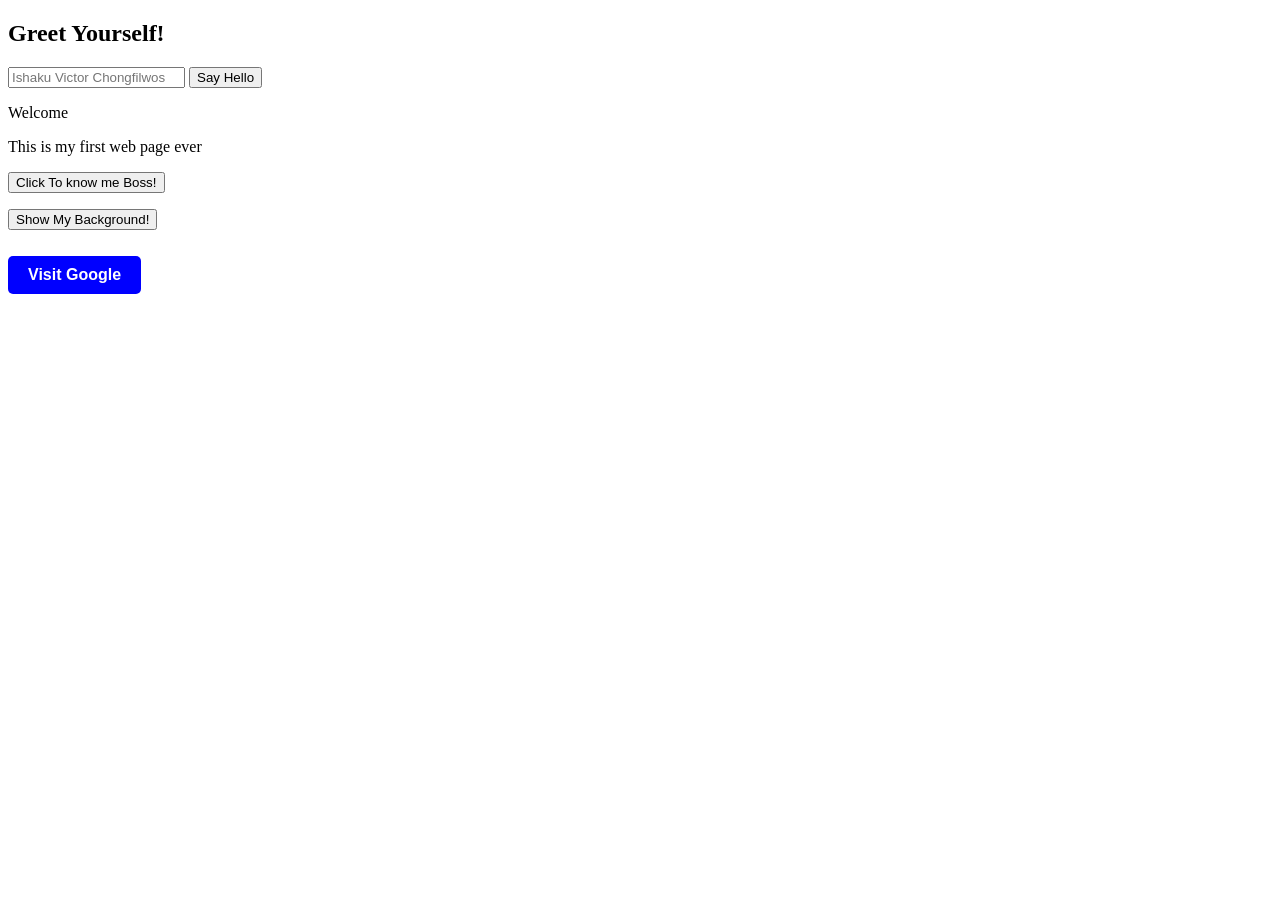
==== index.html @ 628513b8 "Add files via upload" ====
<!DOCTYPE html>
<html>
    <head>
        <title>My First Website</title>
        <script src="script.js" defer></script>
    </head>
    <body>
         <h2>Greet Yourself!</h2>
            <input type="text" id="username"
            placeholder="Ishaku Victor Chongfilwos">
            <button onclick="greetuser()">Say Hello</button>
            <p>Welcome
                <span id="message"></span>
            </p>
            <p>This is my first web page ever</p>
            <button onclick="myDetails()">Click To know me Boss!</button>
            <p id="message2"></p>
            <button onclick="showMessage3()">Show My Background!</button>
            <p id="message3"></p>
        <a href="https://www.google.com"
        target="_blank"
            style="
                display: inline-block;
                background-color: blue;
                color: white;
                padding: 10px 20px;
                text-decoration: none;
                border-radius: 5px;
                font-family: sans-serif;
                font-weight: bold;
                margin-top: 10px;
            ">
            Visit Google
        </a>        
    </body>
</html>
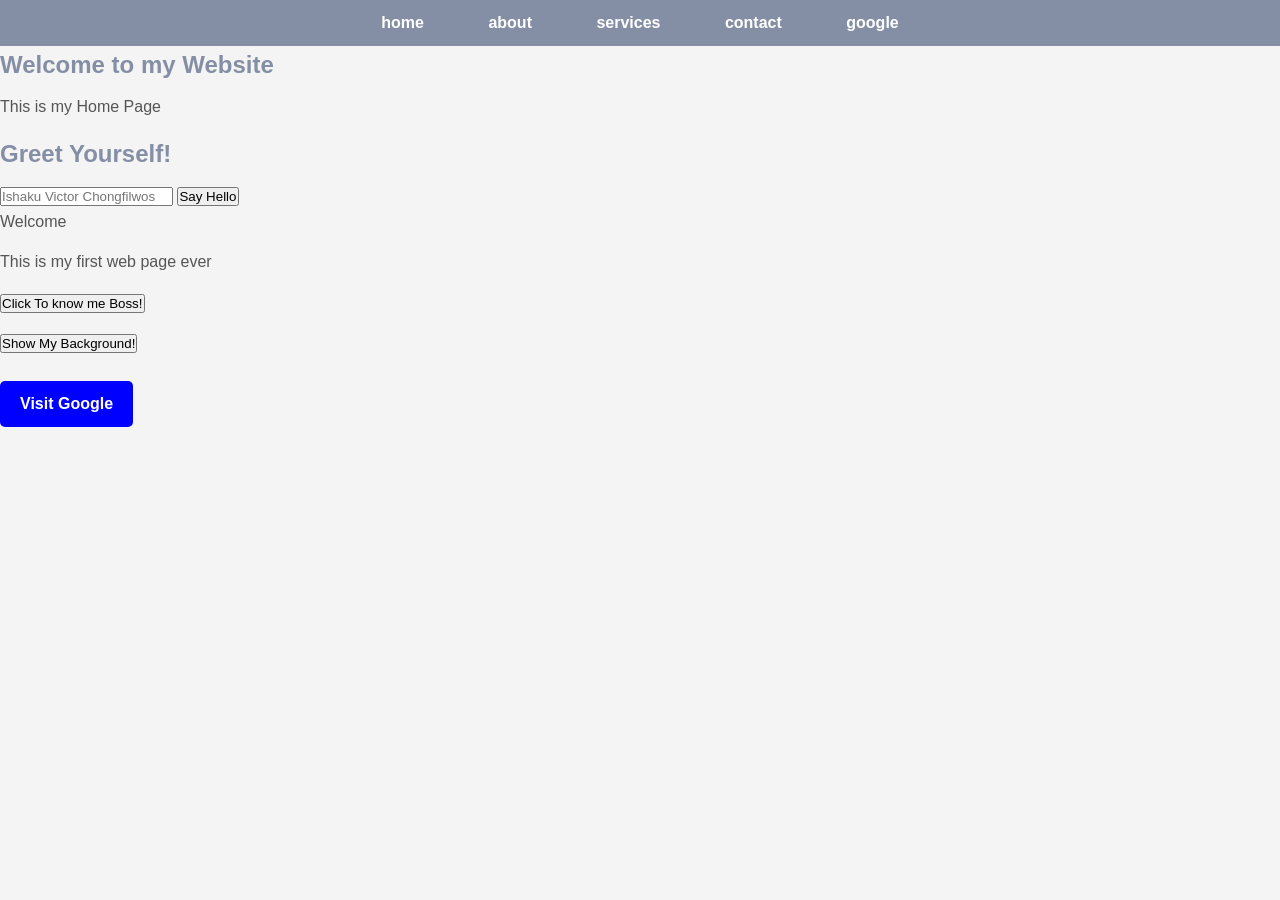
==== commit 546b2560: ""update multi-page site"" ====
--- a/index.html
+++ b/index.html
@@ -1,10 +1,45 @@
 <!DOCTYPE html>
 <html>
     <head>
+        <meta charset="UTF-8">
+        <meta name="viewport" content="width=device-width, initial-scale=1.0">
+        <link rel="stylesheet" href="style.css">
         <title>My First Website</title>
         <script src="script.js" defer></script>
     </head>
     <body>
+
+        <nav class="navbar">
+            <a href="index.html">home</a>
+            <a href="about.html">about</a>
+            <a href="services.html">services</a>
+            <a href="contact.html">contact</a>
+            <a href="https ://www.google.com" target="_blank">google</a>
+            <style>
+                .navbar {
+                    background-color: #848fa5;
+                    padding: 10px;
+                    text-align: center;
+                }
+                .navbar a {
+                    color: white;
+                    text-decoration: none;
+                    padding: 10px 15px;
+                    margin: 0 15px;
+                    font-weight: bold;
+                    transition: background-color 0.3s;
+                    border-radius: 4px;
+                }
+                .navbar a:hover {
+                    background-color: #555;
+                }
+            html {
+                scroll-behavior: smooth;
+            }
+            </style>
+        </nav>
+        <h2>Welcome to my Website</h2>
+        <p>This is my Home Page</p>
          <h2>Greet Yourself!</h2>
             <input type="text" id="username"
             placeholder="Ishaku Victor Chongfilwos">
--- a/style.css
+++ b/style.css
@@ -0,0 +1,72 @@
+/*Reset small spacing */
+* {
+    margin: 0;
+    padding: 0;
+    box-sizing: border-box;
+}
+/*Body stylinig */
+body {
+    font-family: Arial, Helvetica, sans-serif;
+    background-color: #f4f4f4;
+    color: #333;
+    line-height: 1.6;
+}
+/*Navigation Bar */
+.navbar {
+    background-color: #848fa5;
+    padding: 10px;
+    text-align: center;
+}
+.navbar a {
+    color: white;
+    text-decoration: none;
+    padding: 10px 15px;
+    margin: 0 15px;
+    font-weight: bold;
+    transition: background-color 0.3s;
+    border-radius: 4px;
+}
+.navbar a:hover {
+    background-color: #555;
+}
+/*Main Container */
+.container {
+    max-width: 1200px;
+    margin: 20px auto;
+    padding: 20px;
+    background-color: white;
+    border-radius: 8px;
+    box-shadow: 0 0 10px rgba(0, 0, 0, 0.1);
+}
+/*Headings */
+h1, h2, h3 {
+    color: #848fa5;
+    margin-bottom: 10px;
+}
+/*Paragraphs */
+p {
+    margin-bottom: 15px;
+    font-size: 16;
+    color: #555;
+}
+/*Service Cards */
+.card {
+    background-color: #f9f9f9;
+    border: 1px solid #ddd;
+    border-radius: 8px;
+    padding: 20px;
+    margin-bottom: 20px;
+    box-shadow: 0 2px 5px rgba(0, 0, 0, 0.1);
+    transition: 0.3s;
+}
+.card h3 {
+    margin-top: 0;
+    color: #333;
+}
+.card p {
+    color: #666;
+}
+.card:hover {
+    transform: translateY(-5px);
+    box-shadow: 0 4px 10px rgba(0, 0, 0, 0.2);
+}
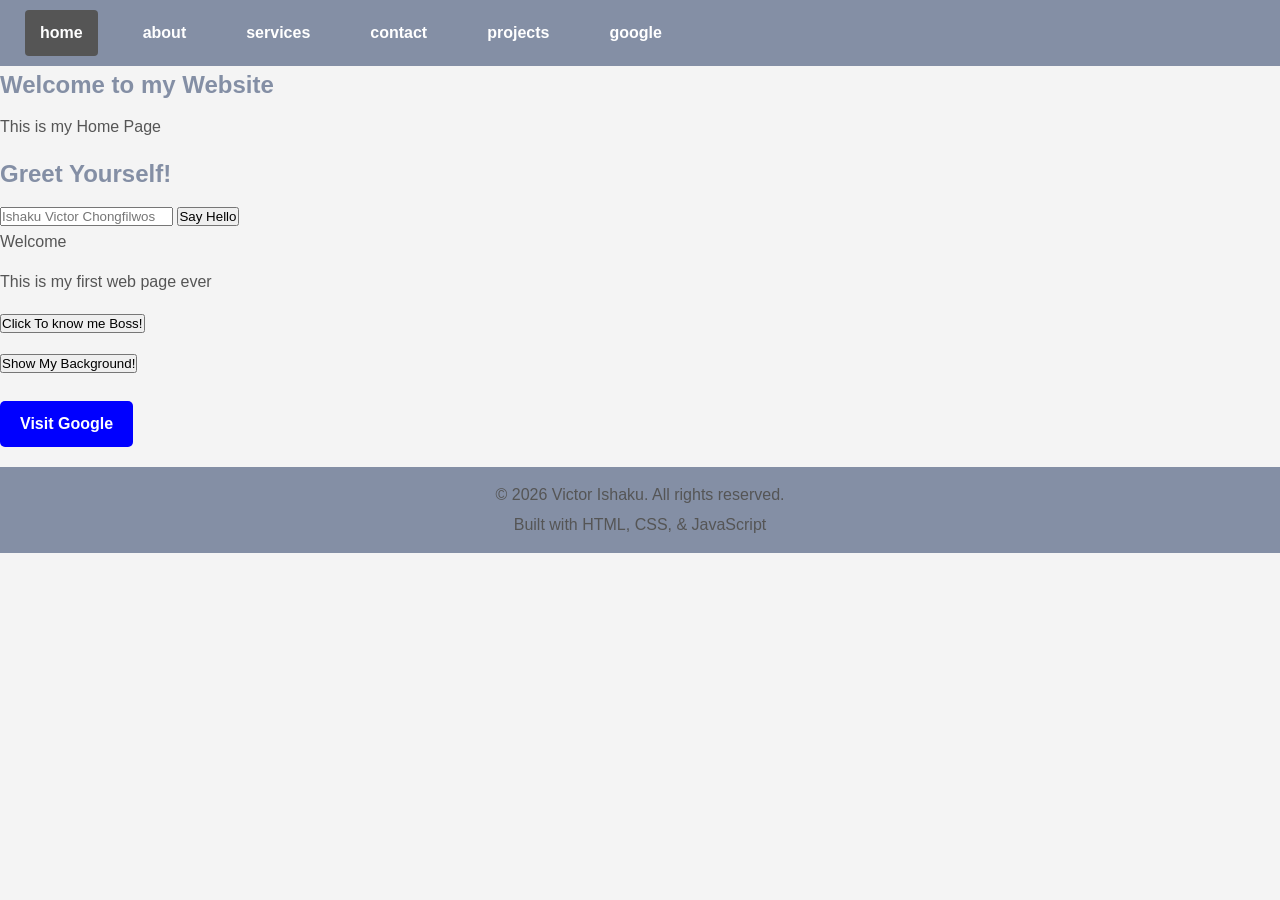
==== commit 8c2ac674: "update website with projects page" ====
--- a/index.html
+++ b/index.html
@@ -10,10 +10,11 @@
     <body>
 
         <nav class="navbar">
-            <a href="index.html">home</a>
+            <a href="index.html" class="active">home</a>
             <a href="about.html">about</a>
             <a href="services.html">services</a>
             <a href="contact.html">contact</a>
+            <a href="projects.html">projects</a>
             <a href="https ://www.google.com" target="_blank">google</a>
             <style>
                 .navbar {
@@ -66,7 +67,11 @@
                 margin-top: 10px;
             ">
             Visit Google
-        </a>        
+        </a>  
+        <footer>
+            <p>&copy 2026 Victor Ishaku. All rights reserved.</p>
+            <p>Built with HTML, CSS, & JavaScript</p>
+        </footer>      
     </body>
 </html>
 
--- a/style.css
+++ b/style.css
@@ -28,6 +28,31 @@
 }
 .navbar a:hover {
     background-color: #555;
+}
+nan {
+    background:#333;
+    padding: 15px;
+    position: sticky;
+    z-index: 1000;
+}
+nav a {
+    color: white;
+    text-decoration: none;
+    padding: 10px 15px;
+    margin: 0 15px;
+    font-weight: bold;
+    transition: background-color 0.3s;
+    border-radius: 4px;
+}
+nav a:hover{
+    background-color: #555;
+}
+nav a.active {
+    background-color: #555;
+}
+nav a.active{
+    color:#333
+    border-bottom:2px solid #333;
 }
 /*Main Container */
 .container {
@@ -69,4 +94,65 @@
 .card:hover {
     transform: translateY(-5px);
     box-shadow: 0 4px 10px rgba(0, 0, 0, 0.2);
+}
+/*Footer */
+footer {
+    background-color: #848fa5;
+    color: white;
+    text-align: center;
+    padding: 10px 0;
+    margin-top: 20px;
+}
+footer p {
+    margin: 5px 0;
+}
+nav{
+    display: flex;
+    flex-direction: column;
+    align-items: center;
+}
+nav a{
+    margin: 10px 0;
+}
+.container{
+    padding: 20px;
+}
+@media (min-width: 600px) {
+    nav {
+        flex-direction: row;
+    }
+    nav a {
+        margin: 0 15px;
+    }
+}
+.card{
+    margin-bottom: 20px;
+}
+form{
+    max-width: 600px;
+    margin: 0 auto;
+}
+form label{
+    display: block;
+    margin-bottom: 5px;
+    font-weight: bold;
+}
+form input, form textarea{
+    width: 100%;
+    padding: 10px;
+    margin-bottom: 15px;
+    border: 1px solid #ddd;
+    border-radius: 4px;
+}
+form button{
+    background-color: #848fa5;
+    color: white;
+    border: none;
+    padding: 10px 20px;
+    border-radius: 4px;
+    cursor: pointer;
+    transition: background-color 0.3s;
+}
+form button:hover{
+    background: #333;
 }
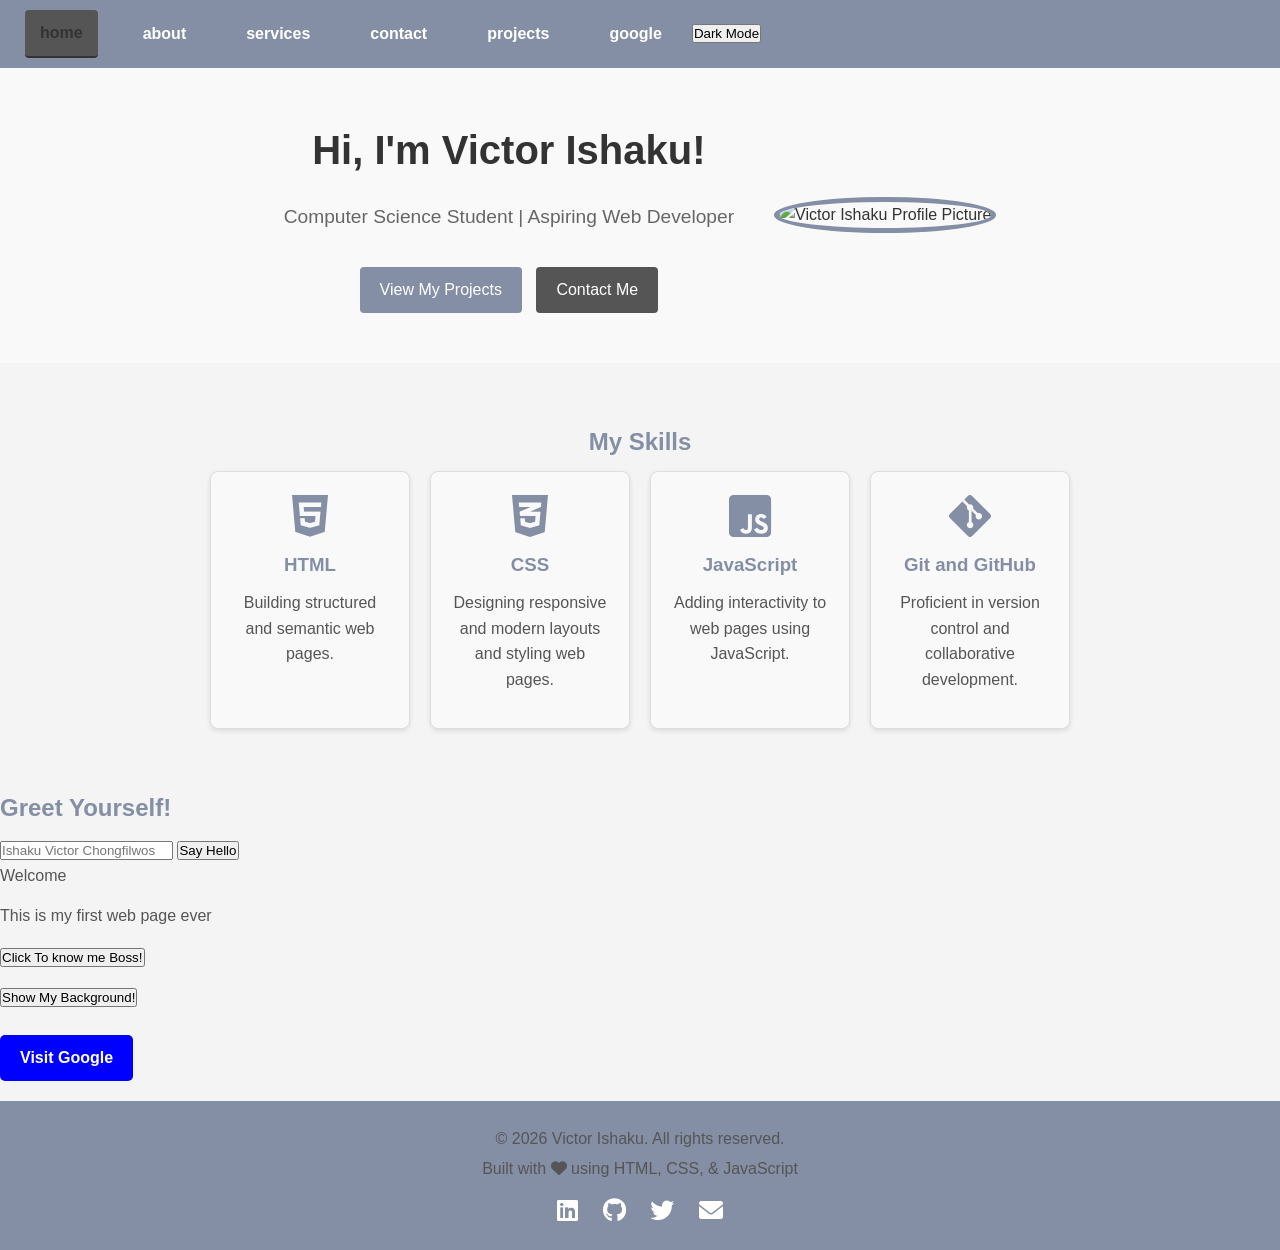
==== commit 26029810: "update website with new changes" ====
--- a/index.html
+++ b/index.html
@@ -1,22 +1,26 @@
 <!DOCTYPE html>
-<html>
+<html lang="en">
     <head>
         <meta charset="UTF-8">
         <meta name="viewport" content="width=device-width, initial-scale=1.0">
+        <meta name="description" content="Portfolio of Victor Ishaku, Computer Science Student and Web Developer. View my projects, skills, and services.">
+        <meta name="keywords" content="Victor Ishaku, Web Developer, Computer Science, Portfolio, HTML, CSS, JavaScript">
         <link rel="stylesheet" href="style.css">
-        <title>My First Website</title>
+        <link rel="stylesheet" href="https://cdnjs.cloudflare.com/ajax/libs/font-awesome/6.0.0/css/all.min.css">
+        <title>Victor Ishaku - Web Developer Portfolio</title>
         <script src="script.js" defer></script>
     </head>
     <body>
-
         <nav class="navbar">
             <a href="index.html" class="active">home</a>
             <a href="about.html">about</a>
             <a href="services.html">services</a>
             <a href="contact.html">contact</a>
             <a href="projects.html">projects</a>
-            <a href="https ://www.google.com" target="_blank">google</a>
-            <style>
+            <a href="https://www.google.com" target="_blank">google</a>
+
+            <button id="dark-mode-toggle">Dark Mode</button>
+            <style>        
                 .navbar {
                     background-color: #848fa5;
                     padding: 10px;
@@ -39,8 +43,42 @@
             }
             </style>
         </nav>
-        <h2>Welcome to my Website</h2>
-        <p>This is my Home Page</p>
+        <section class="hero">
+                <div class="hero-content">
+                    <h1>Hi, I'm Victor Ishaku!</h1>
+                    <p>Computer Science Student | Aspiring Web Developer</p>
+                    <a href="projects.html" class="btn">View My Projects</a>
+                    <a href="contact.html" class="btn secondary">Contact Me</a>
+                </div>
+                <div class="hero-image">
+                    <img src="https://via.placeholder.com/300x300/848fa5/ffffff?text=VI" alt="Victor Ishaku Profile Picture" class="profile-img">
+                </div>
+            </section>
+        <section class="skills">
+            <h2>My Skills</h2>
+            <div class="skills-container">
+                <div class="skill-box">
+                    <i class="fab fa-html5"></i>
+                    <h3>HTML</h3>
+                    <p>Building structured and semantic web pages.</p>
+                </div>
+                <div class="skill-box">
+                    <i class="fab fa-css3-alt"></i>
+                    <h3>CSS</h3>
+                    <p>Designing responsive and modern layouts and styling web pages.</p>
+                </div>
+                <div class="skill-box">
+                    <i class="fab fa-js-square"></i>
+                    <h3>JavaScript</h3>
+                    <p>Adding interactivity to web pages using JavaScript.</p>
+                </div>
+                <div class="skill-box">
+                    <i class="fab fa-git-alt"></i>
+                    <h3>Git and GitHub</h3>
+                    <p>Proficient in version control and collaborative development.</p>
+                </div>
+            </div>
+        </section>
          <h2>Greet Yourself!</h2>
             <input type="text" id="username"
             placeholder="Ishaku Victor Chongfilwos">
@@ -69,10 +107,17 @@
             Visit Google
         </a>  
         <footer>
-            <p>&copy 2026 Victor Ishaku. All rights reserved.</p>
-            <p>Built with HTML, CSS, & JavaScript</p>
-        </footer>      
+            <div class="footer-content">
+                <p>&copy; 2026 Victor Ishaku. All rights reserved.</p>
+                <p>Built with <i class="fas fa-heart"></i> using HTML, CSS, & JavaScript</p>
+                <div class="social-links">
+                    <a href="#" aria-label="LinkedIn"><i class="fab fa-linkedin"></i></a>
+                    <a href="#" aria-label="GitHub"><i class="fab fa-github"></i></a>
+                    <a href="#" aria-label="Twitter"><i class="fab fa-twitter"></i></a>
+                    <a href="mailto:vishaku4chongfilawos@gmail.com" aria-label="Email"><i class="fas fa-envelope"></i></a>
+                </div>
+            </div>
+        </footer>  
+<script src="script.js"></script>
     </body>
-</html>
-
- +</html>
--- a/style.css
+++ b/style.css
@@ -29,12 +29,6 @@
 .navbar a:hover {
     background-color: #555;
 }
-nan {
-    background:#333;
-    padding: 15px;
-    position: sticky;
-    z-index: 1000;
-}
 nav a {
     color: white;
     text-decoration: none;
@@ -51,7 +45,7 @@
     background-color: #555;
 }
 nav a.active{
-    color:#333
+    color:#333;
     border-bottom:2px solid #333;
 }
 /*Main Container */
@@ -71,7 +65,7 @@
 /*Paragraphs */
 p {
     margin-bottom: 15px;
-    font-size: 16;
+    font-size: 16px;
     color: #555;
 }
 /*Service Cards */
@@ -100,11 +94,23 @@
     background-color: #848fa5;
     color: white;
     text-align: center;
-    padding: 10px 0;
+    padding: 20px 0;
     margin-top: 20px;
 }
-footer p {
+.footer-content p {
     margin: 5px 0;
+}
+.social-links {
+    margin-top: 10px;
+}
+.social-links a {
+    color: white;
+    font-size: 1.5em;
+    margin: 0 10px;
+    transition: color 0.3s;
+}
+.social-links a:hover {
+    color: #ddd;
 }
 nav{
     display: flex;
@@ -155,4 +161,129 @@
 }
 form button:hover{
     background: #333;
+}
+.hero{
+    text-align: center;
+    padding: 50px 20px;
+    background-color: #f9f9f9;
+    display: flex;
+    flex-wrap: wrap;
+    align-items: center;
+    justify-content: center;
+    gap: 40px;
+}
+.hero h1{
+    font-size: 2.5em;
+    color: #333;
+}
+.hero p{
+    font-size: 1.2em;
+    color: #666;
+    margin-top: 20px;
+}
+.hero .btn{
+    display: inline-block;
+    background-color: #848fa5;
+    color: white;
+    padding: 10px 20px;
+    border-radius: 4px;
+    text-decoration: none;
+    margin-top: 20px;
+    transition: background-color 0.3s;
+}
+.hero .btn.secondary{
+    background-color: #555;
+    margin-left: 10px;
+}
+.hero .btn:hover{
+    background-color: #333;
+}
+.profile-img{
+    width: 200px;
+    height: 200px;
+    border-radius: 50%;
+    object-fit: cover;
+    border: 5px solid #848fa5;
+}
+.skills{
+    padding: 60px 20px;
+    text-align: center;
+}
+.skills-container{
+    display: flex;
+    flex-wrap: wrap;
+    justify-content: center;
+    gap: 20px;
+}
+.skill-box{
+    background-color: #f9f9f9;
+    border: 1px solid #ddd;
+    border-radius: 8px;
+    padding: 20px;
+    width: 200px;
+    box-shadow: 0 2px 5px rgba(0, 0, 0, 0.1);
+    text-align: center;
+    transition: 0.3s;
+}
+.skill-box i{
+    font-size: 3em;
+    color: #848fa5;
+    margin-bottom: 10px;
+}
+.skill-box:hover{
+    transform: translateY(-5px);
+    box-shadow: 0 4px 10px rgba(0, 0, 0, 0.2);
+}
+    color: #333;
+}
+.skills-box p{
+    color: #666;
+}
+/*Dark Mode styles */
+body.dark-mode{
+    background-color: #121212;
+    color: #f4f4f4;
+}
+body.dark-mode .navbar{
+    background-color: #333;
+}
+body.dark-mode a{
+    color: #f4f4f4;
+}
+body.dark-mode .projects .card{
+    background-color: #1e1e1e;
+    border-color: #444;
+}
+body.dark-mode .skill-box{
+    background-color: #555;
+    border-color: #444;
+}
+body.dark-mode .hero {
+    background-color: #1e1e1e;
+}
+body.dark-mode .hero h1 {
+    color: #f4f4f4;
+}
+body.dark-mode .hero p {
+    color: #ccc;
+}
+body.dark-mode .btn {
+    background-color: #555;
+}
+body.dark-mode .btn:hover {
+    background-color: #777;
+}
+body.dark-mode .skill-box {
+    background-color: #555;
+    border-color: #666;
+    color: #f4f4f4;
+}
+body.dark-mode .skill-box h3 {
+    color: #f4f4f4;
+}
+body.dark-mode .skill-box p {
+    color: #ccc;
+}
+body.dark-mode .skill-box i {
+    color: #f4f4f4;
 }
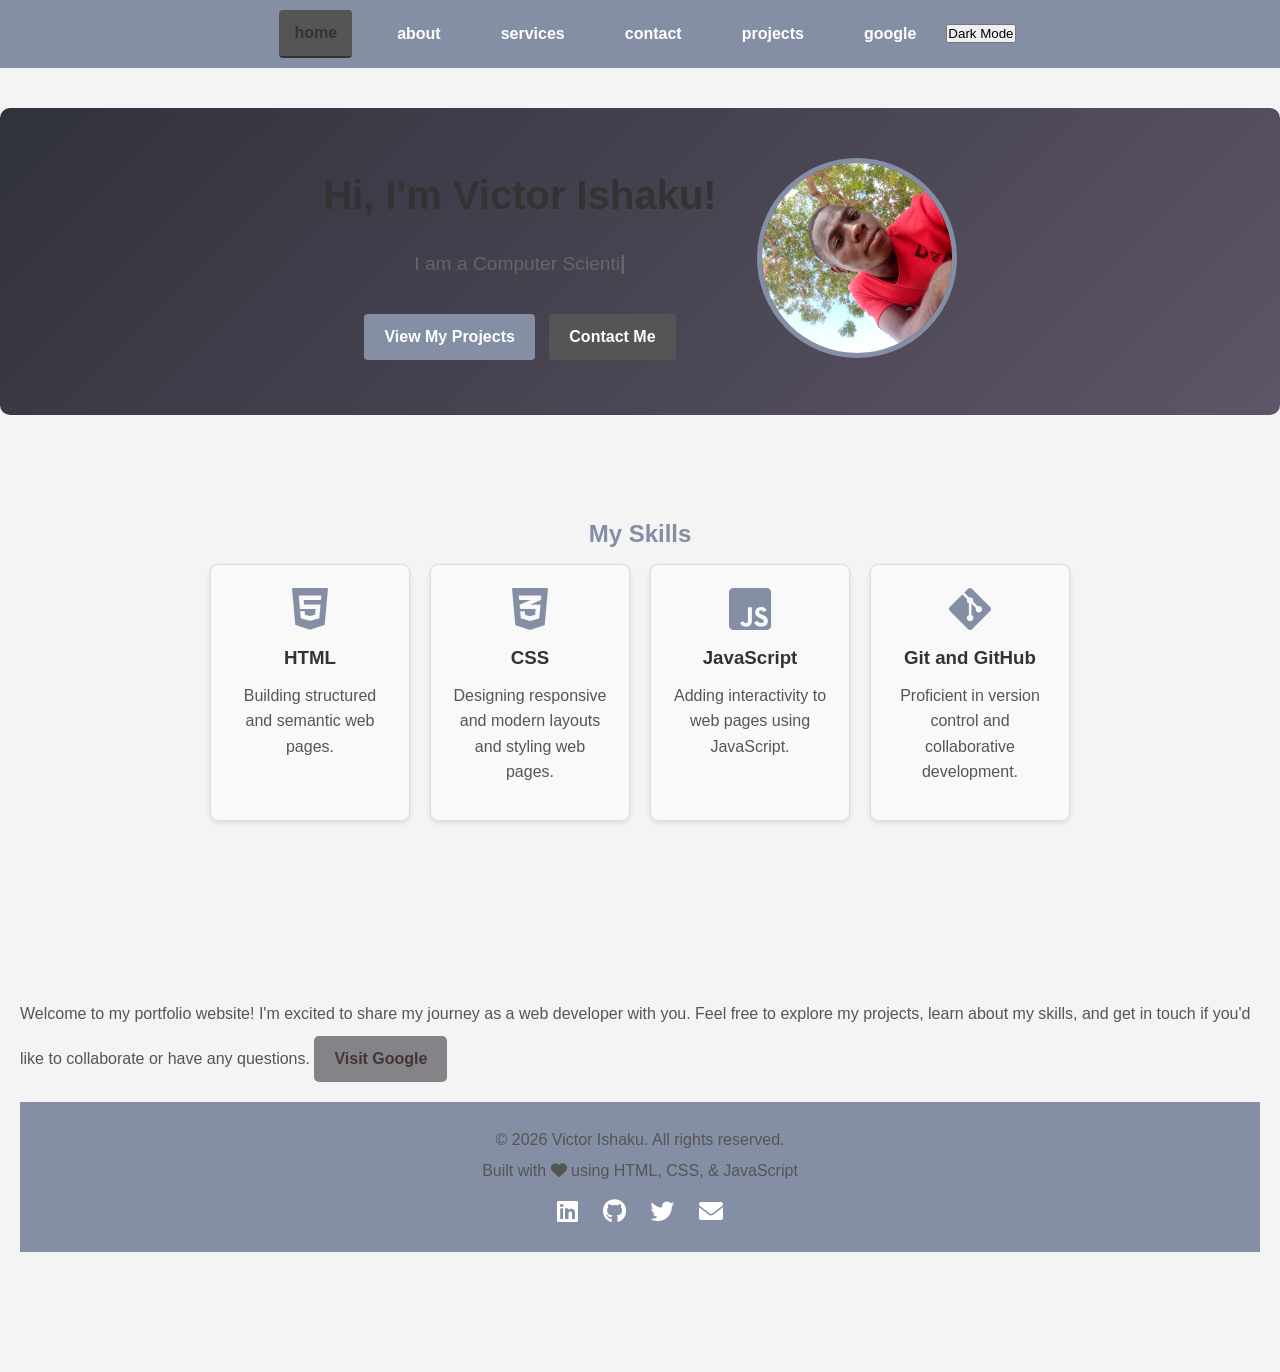
==== commit 6dc52f53: "update website" ====
--- a/index.html
+++ b/index.html
@@ -46,12 +46,12 @@
         <section class="hero">
                 <div class="hero-content">
                     <h1>Hi, I'm Victor Ishaku!</h1>
-                    <p>Computer Science Student | Aspiring Web Developer</p>
+                    <p>I am a <span id="typing"></span><span class="cursor">|</span></p>
                     <a href="projects.html" class="btn">View My Projects</a>
                     <a href="contact.html" class="btn secondary">Contact Me</a>
                 </div>
                 <div class="hero-image">
-                    <img src="https://via.placeholder.com/300x300/848fa5/ffffff?text=VI" alt="Victor Ishaku Profile Picture" class="profile-img">
+                    <img src="profile.jpg" alt="Victor Ishaku Profile Picture" class="profile-img">
                 </div>
             </section>
         <section class="skills">
@@ -79,24 +79,16 @@
                 </div>
             </div>
         </section>
-         <h2>Greet Yourself!</h2>
-            <input type="text" id="username"
-            placeholder="Ishaku Victor Chongfilwos">
-            <button onclick="greetuser()">Say Hello</button>
-            <p>Welcome
+        <section class="message-section">
+            <p>Welcome to my portfolio website! I'm excited to share my journey as a web developer with you. Feel free to explore my projects, learn about my skills, and get in touch if you'd like to collaborate or have any questions.
+        </h2>            
                 <span id="message"></span>
-            </p>
-            <p>This is my first web page ever</p>
-            <button onclick="myDetails()">Click To know me Boss!</button>
-            <p id="message2"></p>
-            <button onclick="showMessage3()">Show My Background!</button>
-            <p id="message3"></p>
         <a href="https://www.google.com"
         target="_blank"
             style="
                 display: inline-block;
-                background-color: blue;
-                color: white;
+                background-color: rgb(132, 132, 136);
+                color: rgb(67, 53, 53);
                 padding: 10px 20px;
                 text-decoration: none;
                 border-radius: 5px;
--- a/style.css
+++ b/style.css
@@ -47,6 +47,17 @@
 nav a.active{
     color:#333;
     border-bottom:2px solid #333;
+}
+nav{
+    display: flex;
+    justify-content: space-between;
+    justify-content: center;
+    padding: 15px 30px;
+}
+nav a{
+    margin: 0 10px;
+    text-decoration: none;
+    font-weight: bold;
 }
 /*Main Container */
 .container {
@@ -189,6 +200,7 @@
     border-radius: 4px;
     text-decoration: none;
     margin-top: 20px;
+    font-weight: bold;
     transition: background-color 0.3s;
 }
 .hero .btn.secondary{
@@ -196,7 +208,13 @@
     margin-left: 10px;
 }
 .hero .btn:hover{
-    background-color: #333;
+    background-color: #4b352a;
+    transform: scale(1.05);
+}
+.hero{
+    background: linear-gradient(135deg, #30323b, #5e5568);
+    color: white;
+    border-radius: 10px;
 }
 .profile-img{
     width: 200px;
@@ -234,6 +252,8 @@
     transform: translateY(-5px);
     box-shadow: 0 4px 10px rgba(0, 0, 0, 0.2);
 }
+.skill-box h3{
+    margin-top: 0;
     color: #333;
 }
 .skills-box p{
@@ -286,4 +306,54 @@
 }
 body.dark-mode .skill-box i {
     color: #f4f4f4;
-}+}
+.profile-img {
+    width: 200px;
+    height: 200px;
+    border-radius: 50%;
+    object-fit: cover;
+    border: 5px solid #848fa5;
+    transition: 0.3s ease;
+}
+.profile-img:hover {
+    transform: scale(1.1);
+    border-color: #333;
+}
+.cursor{
+    font-weight: bold;
+    font-size: 20px;
+    animation: blink 1s step-start infinite;
+}
+@keyframes blink{
+    0%{
+        opacity: 1;
+    }
+    50%{
+        opacity: 0;
+    }
+    100%{
+        opacity: 1;
+    }
+}
+section{
+    margin: 40px 0;
+    padding:80px 20px;
+}
+.project-card{
+    width: 260px;
+    background: white;
+    border: 1px solid #ddd;
+    padding: 20px;
+    border-radius: 12px;
+    box-shadow: 0 4px 15px rgba(0, 0, 0, 0.1);
+    text-align: center;
+    transition: 0.3s;
+}
+.project-card h3{
+    margin-top: 0;
+    color: #333;
+}
+.project-card:hover{
+    transform: translateY(-10px);
+    box-shadow: 0 8px 20px rgba(0, 0, 0, 0.2);
+}
